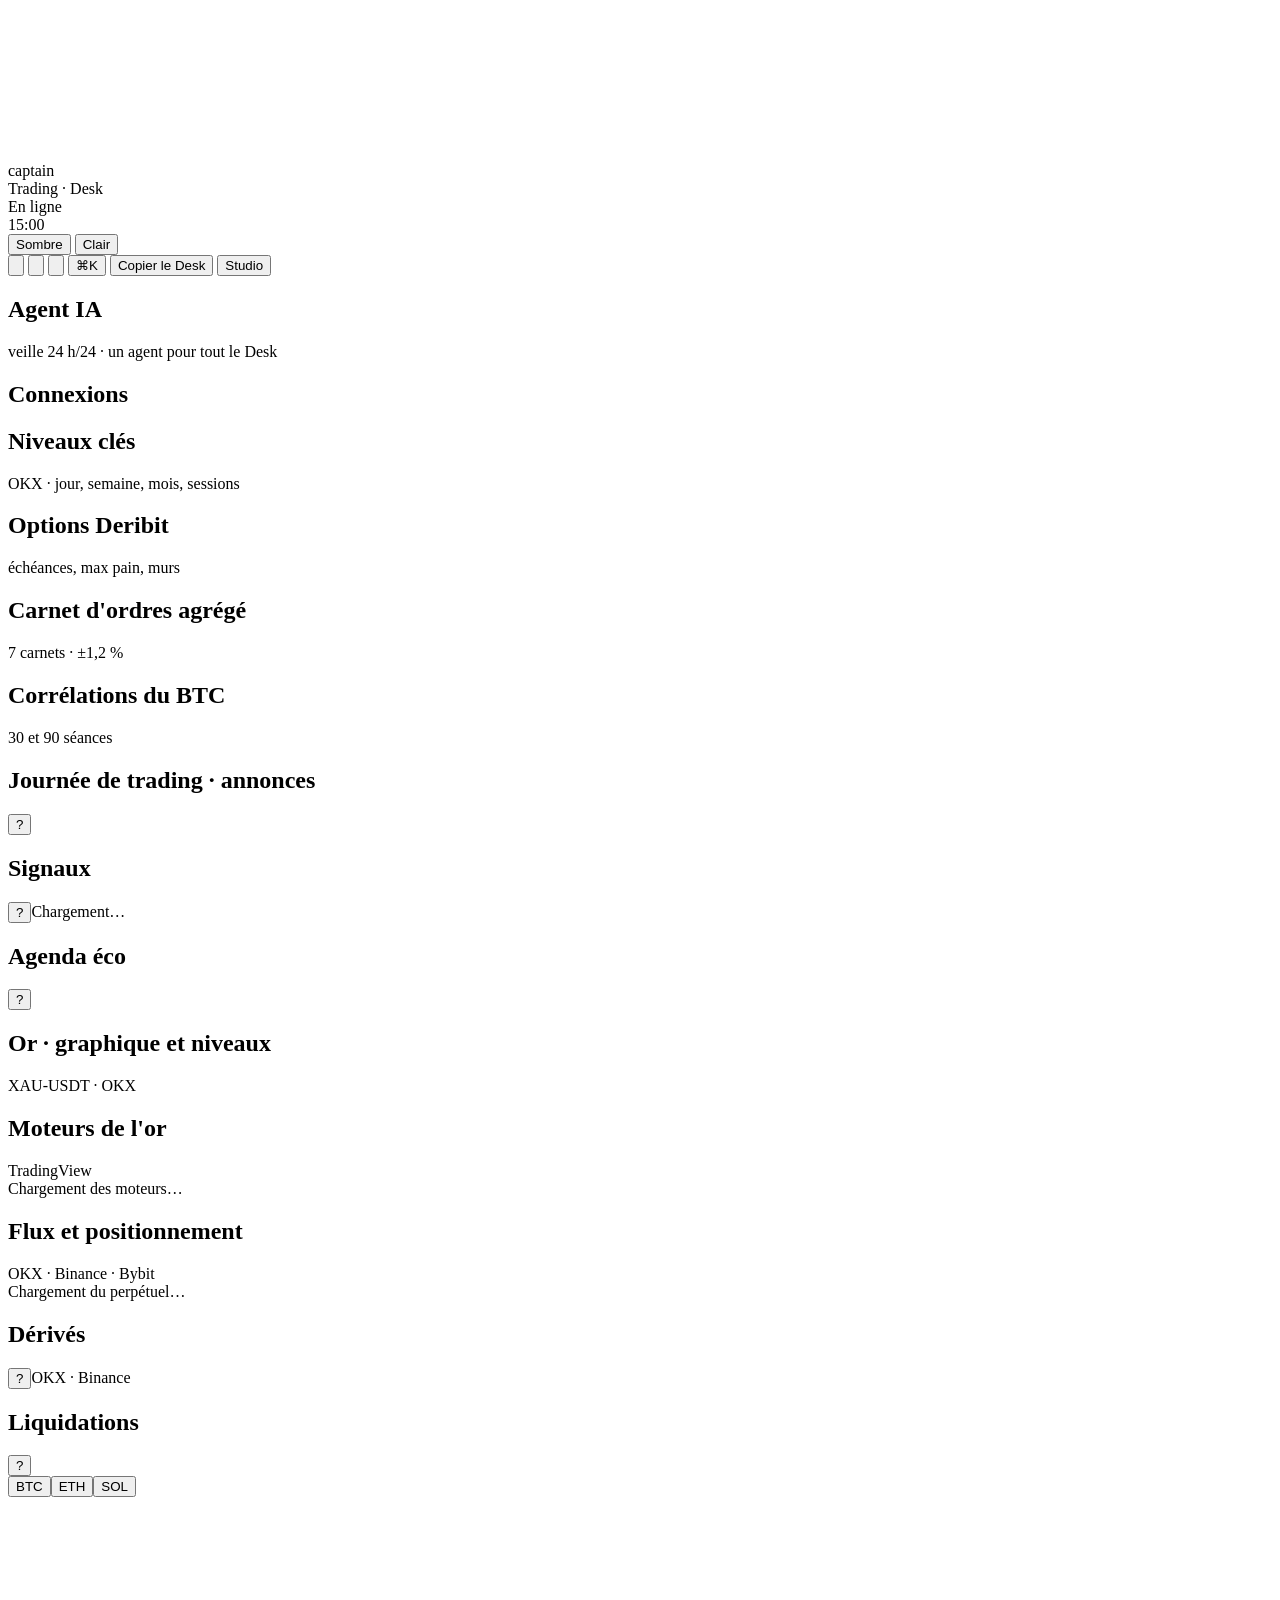
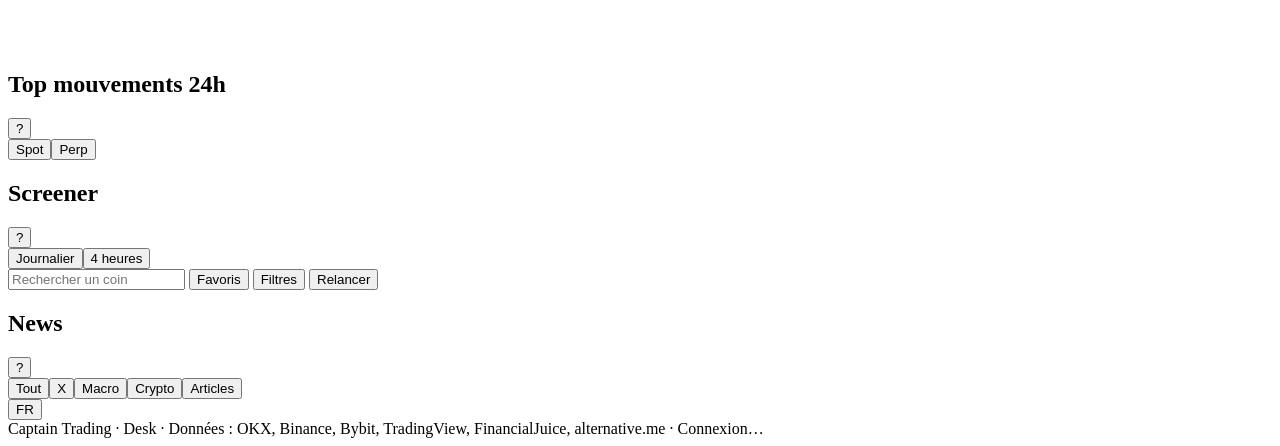
==== page.html @ 8e9594aa "feat(or): espace Or, blocs, carte d'accueil et styles Co-Authored-By: Claude Opus 5.5 <noreply@anthr" ====
<!doctype html>
<html lang="fr">
<head>
<meta charset="utf-8">
<meta name="viewport" content="width=device-width,initial-scale=1,viewport-fit=cover">
<title>Captain Trading · Desk</title>
<meta name="description" content="Le desk crypto gratuit : prix et liquidations en direct, news X, Trump et onchain, et un agent IA qui lit le marché toutes les 30 min.">
<meta property="og:type" content="website">
<meta property="og:site_name" content="Captain Trading">
<meta property="og:title" content="Captain Trading · Desk">
<meta property="og:description" content="Le desk crypto gratuit : prix et liquidations en direct, news X, Trump et onchain, et un agent IA qui lit le marché toutes les 30 min.">
<meta property="og:url" content="https://captaincryptotrading21.github.io/desk/">
<meta property="og:image" content="https://captaincryptotrading21.github.io/desk/apercu.png">
<meta property="og:image:width" content="1200">
<meta property="og:image:height" content="630">
<meta name="twitter:card" content="summary_large_image">
<meta name="twitter:title" content="Captain Trading · Desk">
<meta name="twitter:description" content="Le desk crypto gratuit : prix et liquidations en direct, news X, Trump et onchain, et un agent IA qui lit le marché toutes les 30 min.">
<meta name="twitter:image" content="https://captaincryptotrading21.github.io/desk/apercu.png">
<!--@public--><script>window.CK_PUBLIC=1;</script><!--/@public-->
<link rel="preconnect" href="https://fonts.googleapis.com">
<link rel="preconnect" href="https://fonts.gstatic.com" crossorigin>
<link href="https://fonts.googleapis.com/css2?family=Bricolage+Grotesque:opsz,wght@12..96,500;12..96,600;12..96,700&family=Barlow+Condensed:wght@500;600;700&family=Barlow:wght@400;500;600;700;800&family=JetBrains+Mono:wght@400;500;600&display=swap" rel="stylesheet">
<script id="cockpit-config">
/*@@CONFIG@@*/
</script>
<script>
/* Applique le thème avant l'affichage (évite un flash) */
(function(){try{var c=window.COCKPIT_CONFIG||{},k="cockpit:"+(c.id||"captain")+":",t=localStorage.getItem(k+"theme")||c.theme||"dark";if(t!=="light")t="dark";document.documentElement.setAttribute("data-theme",t);}catch(e){document.documentElement.setAttribute("data-theme","dark");}})();
</script>
<style>
/*@@CSS@@*/
</style>
<script>
/*@@JS@@*/
</script>
</head>
<body>
<canvas id="bg3d" aria-hidden="true"></canvas><div class="shade" aria-hidden="true"></div>

<header class="top">
  <div class="brand">
    <span class="mark" id="brandMark" aria-hidden="true"></span>
    <div class="bt">
      <div class="bname" id="bName">captain</div>
      <div class="bsub" id="bSub">Trading · Desk</div>
    </div>
  </div>
  <div class="island" id="island" aria-live="polite">
    <div class="isl-norm"><span class="isl-live" aria-hidden="true"></span><span id="islText">En ligne</span></div>
    <div class="isl-alert"><span class="isl-lbl" id="islLbl"></span><span class="isl-cd" id="islCd">15:00</span></div>
  </div>
  <div class="actions">
    <div class="themes" role="group" aria-label="Affichage">
      <button type="button" data-theme-set="dark">Sombre</button>
      <button type="button" data-theme-set="light">Clair</button>
    </div>
    <button type="button" class="btn icon" id="btnLayout" title="Déplacer et redimensionner les blocs" aria-label="Disposition"><svg viewBox="0 0 24 24"><rect x="3.5" y="3.5" width="7" height="9" rx="2"/><rect x="13.5" y="3.5" width="7" height="5" rx="2"/><rect x="13.5" y="11.5" width="7" height="9" rx="2"/><rect x="3.5" y="15.5" width="7" height="5" rx="2"/></svg></button>
    <button type="button" class="btn icon" id="btnAlerts" title="Alertes" aria-label="Alertes"><svg viewBox="0 0 24 24"><path d="M6 16V11a6 6 0 1 1 12 0v5l1.5 2h-15L6 16Z"/><path d="M10 20a2 2 0 0 0 4 0"/></svg><span class="badge" id="alertCount" hidden></span></button>
    <button type="button" class="btn icon" id="btnCalc" title="Calculateur de position" aria-label="Calculateur de position"><svg viewBox="0 0 24 24"><rect x="5" y="3" width="14" height="18" rx="2.5"/><path d="M8.5 7.5h7M8.5 12h1M12 12h1M15.5 12h0M8.5 16h1M12 16h1M15.5 16h0"/></svg></button>
    <button type="button" class="btn icon kbd" id="btnPalette" title="Commandes (Ctrl+K)" aria-label="Commandes">⌘K</button>
    <!--@public--><button type="button" class="btn own" id="btnOwn" title="Copier le Desk et le personnaliser avec une IA, sans coder">Copier le Desk</button><!--/@public-->
    <button type="button" class="btn primary" id="btnStudio">Studio</button>
  </div>
</header>

<div class="strip" id="strip" aria-label="Prix en direct"></div>
<nav class="doors" id="doors" role="tablist" aria-label="Espaces du desk"></nav>

<main class="grid" id="grid">

  <section class="mod" data-mod="veille">
    <header class="mhd"><span class="mno"></span><h2>Agent IA</h2><span class="meta">veille 24 h/24 · un agent pour tout le Desk</span></header>
    <div class="card"><div class="vl" id="veille"></div></div>
  </section>

  <section class="mod" data-mod="net">
    <header class="mhd"><span class="mno"></span><h2>Connexions</h2><span class="meta" id="netMeta"></span></header>
    <div class="card net-card" id="net"></div>
  </section>

  <section class="mod" data-mod="levels">
    <header class="mhd"><span class="mno"></span><h2>Niveaux clés</h2><span class="meta">OKX · jour, semaine, mois, sessions</span></header>
    <div class="card"><div class="lv" id="levels"></div></div>
  </section>

  <section class="mod" data-mod="opts">
    <header class="mhd"><span class="mno"></span><h2>Options Deribit</h2><span class="meta">échéances, max pain, murs</span></header>
    <div class="card"><div class="op" id="opts"></div></div>
  </section>

  <section class="mod" data-mod="book">
    <header class="mhd"><span class="mno"></span><h2>Carnet d'ordres agrégé</h2><span class="meta">7 carnets · ±1,2 %</span></header>
    <div class="card"><div class="bk" id="book"></div></div>
  </section>

  <section class="mod" data-mod="corr">
    <header class="mhd"><span class="mno"></span><h2>Corrélations du BTC</h2><span class="meta">30 et 90 séances</span></header>
    <div class="card"><div class="cr" id="corr"></div></div>
  </section>

  <section class="mod" data-mod="day">
    <header class="mhd"><span class="mno"></span><h2>Journée de trading · annonces</h2><button type="button" class="help" data-help="day" aria-label="Explication">?</button><span class="meta" id="dayMeta"></span></header>
    <div class="helpbox" data-helpbox="day" hidden></div>
    <div class="card day-card">
      <div class="day-alert" id="dayAlert" hidden><span class="da-lbl" id="daLbl"></span><span class="da-cd" id="daCd">15:00</span></div>
      <div class="day-wrap"><div class="day" id="day"></div><aside class="dside" id="daySide" aria-live="polite"></aside></div>
      <div class="day-info" id="dayInfo"></div>
    </div>
  </section>

  <section class="mod" data-mod="map">
    <header class="mhd"><span class="mno"></span><h2>Signaux</h2><button type="button" class="help" data-help="map" aria-label="Explication">?</button><span class="meta" id="mapMeta">Chargement…</span></header>
    <div class="helpbox" data-helpbox="map" hidden></div>
    <div class="card map-card">
      <div class="sig-list" id="sigList"></div>
      <aside class="map-detail" id="mapDetail" aria-live="polite"></aside>
    </div>
  </section>

  <section class="mod" data-mod="events">
    <header class="mhd"><span class="mno"></span><h2>Agenda éco</h2><button type="button" class="help" data-help="events" aria-label="Explication">?</button><span class="meta" id="calMeta"></span></header>
    <div class="helpbox" data-helpbox="events" hidden></div>
    <div class="card">
      <div class="next" id="nextEvent"></div>
      <div class="cal" id="cal"></div>
    </div>
  </section>

  <section class="mod" data-mod="orchart">
    <header class="mhd"><span class="mno"></span><h2>Or · graphique et niveaux</h2><span class="meta">XAU-USDT · OKX</span></header>
    <div class="card"><div class="or-chart" id="orchart"></div></div>
  </section>

  <section class="mod" data-mod="ormoteurs">
    <header class="mhd"><span class="mno"></span><h2>Moteurs de l'or</h2><span class="meta">TradingView</span></header>
    <div class="card"><div class="or-mot" id="ormoteurs"><div class="empty">Chargement des moteurs…</div></div></div>
  </section>

  <section class="mod" data-mod="orflux">
    <header class="mhd"><span class="mno"></span><h2>Flux et positionnement</h2><span class="meta">OKX · Binance · Bybit</span></header>
    <div class="card"><div class="or-flux" id="orflux"><div class="empty">Chargement du perpétuel…</div></div></div>
  </section>

  <section class="mod" data-mod="deriv">
    <header class="mhd"><span class="mno"></span><h2>Dérivés</h2><button type="button" class="help" data-help="deriv" aria-label="Explication">?</button><span class="meta">OKX · Binance</span></header>
    <div class="helpbox" data-helpbox="deriv" hidden></div>
    <div class="card"><div class="deriv" id="deriv"></div></div>
  </section>

  <section class="mod" data-mod="liq">
    <header class="mhd"><span class="mno"></span><h2>Liquidations</h2><button type="button" class="help" data-help="liq" aria-label="Explication">?</button>
      <div class="seg" id="liqSym" role="group" aria-label="Actif"><button type="button" data-s="BTC">BTC</button><button type="button" data-s="ETH">ETH</button><button type="button" data-s="SOL">SOL</button></div>
    </header>
    <div class="helpbox" data-helpbox="liq" hidden></div>
    <div class="card liq-card">
      <div class="liq-head" id="liqHead"></div>
      <div class="liqmap" id="liqMap"><canvas id="liqCanvas"></canvas><div class="liqtip" id="liqTip" hidden></div></div>
      <div class="liq-legend" id="liqLegend"></div>
      <div class="liq-live">
        <div class="liqsum" id="liqSum"></div>
        <div class="feed" id="liqFeed"></div>
      </div>
    </div>
  </section>

  <section class="mod" data-mod="movers">
    <header class="mhd"><span class="mno"></span><h2>Top mouvements 24h</h2><button type="button" class="help" data-help="movers" aria-label="Explication">?</button>
      <div class="seg" id="moversSeg" role="group" aria-label="Marché"><button type="button" data-m="spot">Spot</button><button type="button" data-m="perp">Perp</button></div>
    </header>
    <div class="helpbox" data-helpbox="movers" hidden></div>
    <div class="card"><div class="movers" id="movers"></div></div>
  </section>

  <section class="mod" data-mod="screener">
    <header class="mhd"><span class="mno"></span><h2>Screener</h2><button type="button" class="help" data-help="screener" aria-label="Explication">?</button><span class="meta" id="scanMeta"></span></header>
    <div class="helpbox" data-helpbox="screener" hidden></div>
    <div class="card">
      <div class="sc-presets" id="presets" role="group" aria-label="Préréglages"></div>
      <div class="sc-desc" id="scDesc"></div>
      <div class="sc-bar">
        <div class="seg" id="scTf" role="group" aria-label="Unité de temps"><button type="button" data-tf="1D">Journalier</button><button type="button" data-tf="4H">4 heures</button></div>
        <input type="search" id="scanSearch" placeholder="Rechercher un coin" autocomplete="off">
        <button type="button" class="btn sm" id="favOnly" aria-pressed="false">Favoris</button>
        <button type="button" class="btn sm" id="scFilters" aria-pressed="false">Filtres</button>
        <button type="button" class="btn sm" id="scanRun">Relancer</button>
      </div>
      <div class="sc-builder" id="scBuilder" hidden></div>
      <div class="sc-progress" id="scProg"><i></i></div>
      <div class="tablewrap">
        <table class="scan">
          <thead id="scanHead"></thead>
          <tbody id="scanBody"></tbody>
        </table>
      </div>
      <div class="empty" id="scanState" hidden></div>
    </div>
  </section>

  <section class="mod" data-mod="news">
    <header class="mhd"><span class="mno"></span><h2>News</h2><button type="button" class="help" data-help="news" aria-label="Explication">?</button>
      <div class="seg" id="newsSeg" role="group" aria-label="Flux"><button type="button" data-n="tout">Tout</button><button type="button" data-n="x">X</button><button type="button" data-n="macro">Macro</button><button type="button" data-n="crypto">Crypto</button><button type="button" data-n="articles">Articles</button></div>
      <button type="button" class="btn sm" id="newsLang" title="Traduire en français">FR</button>
    </header>
    <div class="helpbox" data-helpbox="news" hidden></div>
    <div class="card"><div class="news" id="news"></div></div>
  </section>

</main>

<div class="editbar" id="editBar" hidden>
  <span class="eb-tip">Glisse un bloc par son titre, redimensionne-le par le coin en bas à droite.</span>
  <div class="eb-add" id="layAdd"></div>
  <button type="button" class="btn sm" id="layReset">Disposition d'origine</button>
  <button type="button" class="btn sm primary" id="layDone">Terminer</button>
</div>

<footer class="foot">
  <span id="footBrand">Captain Trading · Desk</span>
  <span class="sep">·</span>
  <span>Données : OKX, Binance, Bybit, TradingView, FinancialJuice, alternative.me</span>
  <span class="sep">·</span>
  <span id="wsState">Connexion…</span>
</footer>

<!-- ========== Fenêtres ========== -->
<div class="ov" id="ovChart" hidden>
  <div class="modal wide" role="dialog" aria-modal="true" aria-labelledby="chartTitle">
    <div class="mh"><h3 id="chartTitle">Graphique</h3><a class="btn sm" id="chartLink" target="_blank" rel="noopener">Ouvrir sur TradingView</a><button type="button" class="x" data-close aria-label="Fermer">×</button></div>
    <div class="chartbox" id="chartBox"></div>
  </div>
</div>

<div class="ov" id="ovStudio" hidden>
  <div class="modal side" role="dialog" aria-modal="true" aria-labelledby="studioTitle">
    <div class="mh"><h3 id="studioTitle">Studio</h3><button type="button" class="x" data-close aria-label="Fermer">×</button></div>
    <div class="mb" id="studioBody"></div>
    <div class="mf">
      <button type="button" class="btn" id="stReset">Réinitialiser</button>
    </div>
  </div>
</div>


<div class="ov" id="ovAlerts" hidden>
  <div class="modal" role="dialog" aria-modal="true" aria-labelledby="alertsTitle">
    <div class="mh"><h3 id="alertsTitle">Alertes</h3><button type="button" class="x" data-close aria-label="Fermer">×</button></div>
    <div class="mb">
      <form class="aform" id="alertForm">
        <input id="alSym" placeholder="BTC" autocomplete="off" aria-label="Actif" required>
        <select id="alCond" aria-label="Condition"><option value="above">passe au-dessus de</option><option value="below">passe en dessous de</option></select>
        <input id="alPx" type="number" step="any" placeholder="Prix" aria-label="Prix" required>
        <button type="submit" class="btn primary">Ajouter</button>
      </form>
      <div class="err" id="alErr" hidden></div>
      <div class="alist" id="alList"></div>
      <label class="chk"><input type="checkbox" id="alRose"> M'alerter quand un indicateur de la carte change d'état</label>
      <p class="note">Les alertes sonnent tant que cet onglet reste ouvert (même en arrière-plan).</p>
    </div>
  </div>
</div>

<div class="ov" id="ovOwn" data-nofocus hidden>
  <div class="modal own-m" role="dialog" aria-modal="true" aria-labelledby="ownTitle">
    <div class="mh"><h3 id="ownTitle">Copier le Desk</h3><button type="button" class="x" data-close aria-label="Fermer">×</button></div>
    <div class="mb own-b">
      <p class="own-lead">Ce Desk est gratuit et le restera. Tu peux aussi le transformer comme tu veux : tes couleurs, tes cryptos, tes blocs, tes idées. Pas besoin de savoir coder : tu le demandes à une IA, et elle le fait.</p>
      <ol class="own-steps">
        <li><b>Installe Claude Code</b><span>L'assistant de Claude qui travaille directement sur ton ordinateur. Il faut un abonnement Claude (à partir de Pro).</span><a class="btn sm" href="https://claude.com/claude-code" target="_blank" rel="noopener noreferrer">Installer Claude Code</a></li>
        <li><b>Ouvre-le dans un dossier vide</b><span>Par exemple un dossier « mon-desk » sur ton bureau.</span></li>
        <li><b>Colle ce texte</b><span>Claude récupère le Desk, l'installe et l'ouvre dans ton navigateur.</span>
          <div class="own-prompt"><p id="ownPrompt">Récupère le projet https://github.com/captaincryptotrading21/desk dans ce dossier. Lis le fichier CLAUDE.md pour comprendre comment il est construit, puis ouvre index.html dans mon navigateur pour que je voie mon Desk. Si un outil manque sur mon ordinateur (Git ou Node.js), installe-le ou explique-moi simplement comment faire. Ensuite, demande-moi ce que je veux changer, fais les modifications une par une et montre-moi le résultat à chaque fois.</p><button type="button" class="btn sm primary" id="ownCopy">Copier le texte</button></div></li>
      </ol>
      <div class="own-ex"><b>Ensuite, demande ce que tu veux :</b>
        <span>« Passe toute l'interface en violet »</span><span>« Ajoute AVAX et LINK en haut »</span><span>« Mets le carnet d'ordres sous la carte des liquidations »</span><span>« Ajoute un bloc avec le prix de l'or »</span></div>
      <ul class="own-trust">
        <li>Gratuit, sans inscription</li><li>Rien à connecter à ton compte d'échange</li><li>Aucune clé ni mot de passe</li><li>Code lisible par tous sur GitHub</li>
      </ul>
    </div>
    <div class="mf"><a class="btn" href="https://github.com/captaincryptotrading21/desk" target="_blank" rel="noopener noreferrer">Voir le code sur GitHub</a></div>
  </div>
</div>

<div class="ov" id="ovCalc" hidden>
  <div class="modal" role="dialog" aria-modal="true" aria-labelledby="calcTitle">
    <div class="mh"><h3 id="calcTitle">Calculateur de position</h3><button type="button" class="x" data-close aria-label="Fermer">×</button></div>
    <div class="mb calc">
      <label>Capital ($)<input id="cCap" type="number" step="any" value="1000"></label>
      <label>Risque par trade (%)<input id="cRisk" type="number" step="any" value="1"></label>
      <label>Entrée<input id="cIn" type="number" step="any" placeholder="86000"></label>
      <label>Stop<input id="cSl" type="number" step="any" placeholder="84500"></label>
      <label>Objectif (optionnel)<input id="cTp" type="number" step="any" placeholder="90500"></label>
      <div class="cout" id="cOut"></div>
    </div>
  </div>
</div>

<div class="ov pal" id="ovPalette" hidden>
  <div class="modal palette" role="dialog" aria-modal="true" aria-label="Commandes">
    <input id="palIn" placeholder="Tape une commande ou un coin (ex. SOL)" autocomplete="off">
    <div class="pallist" id="palList" role="listbox"></div>
  </div>
</div>

<div class="toasts" id="toasts" aria-live="polite"></div>

<script id="cockpit-boot">window.Cockpit&&window.Cockpit.boot();</script>
</body>
</html>
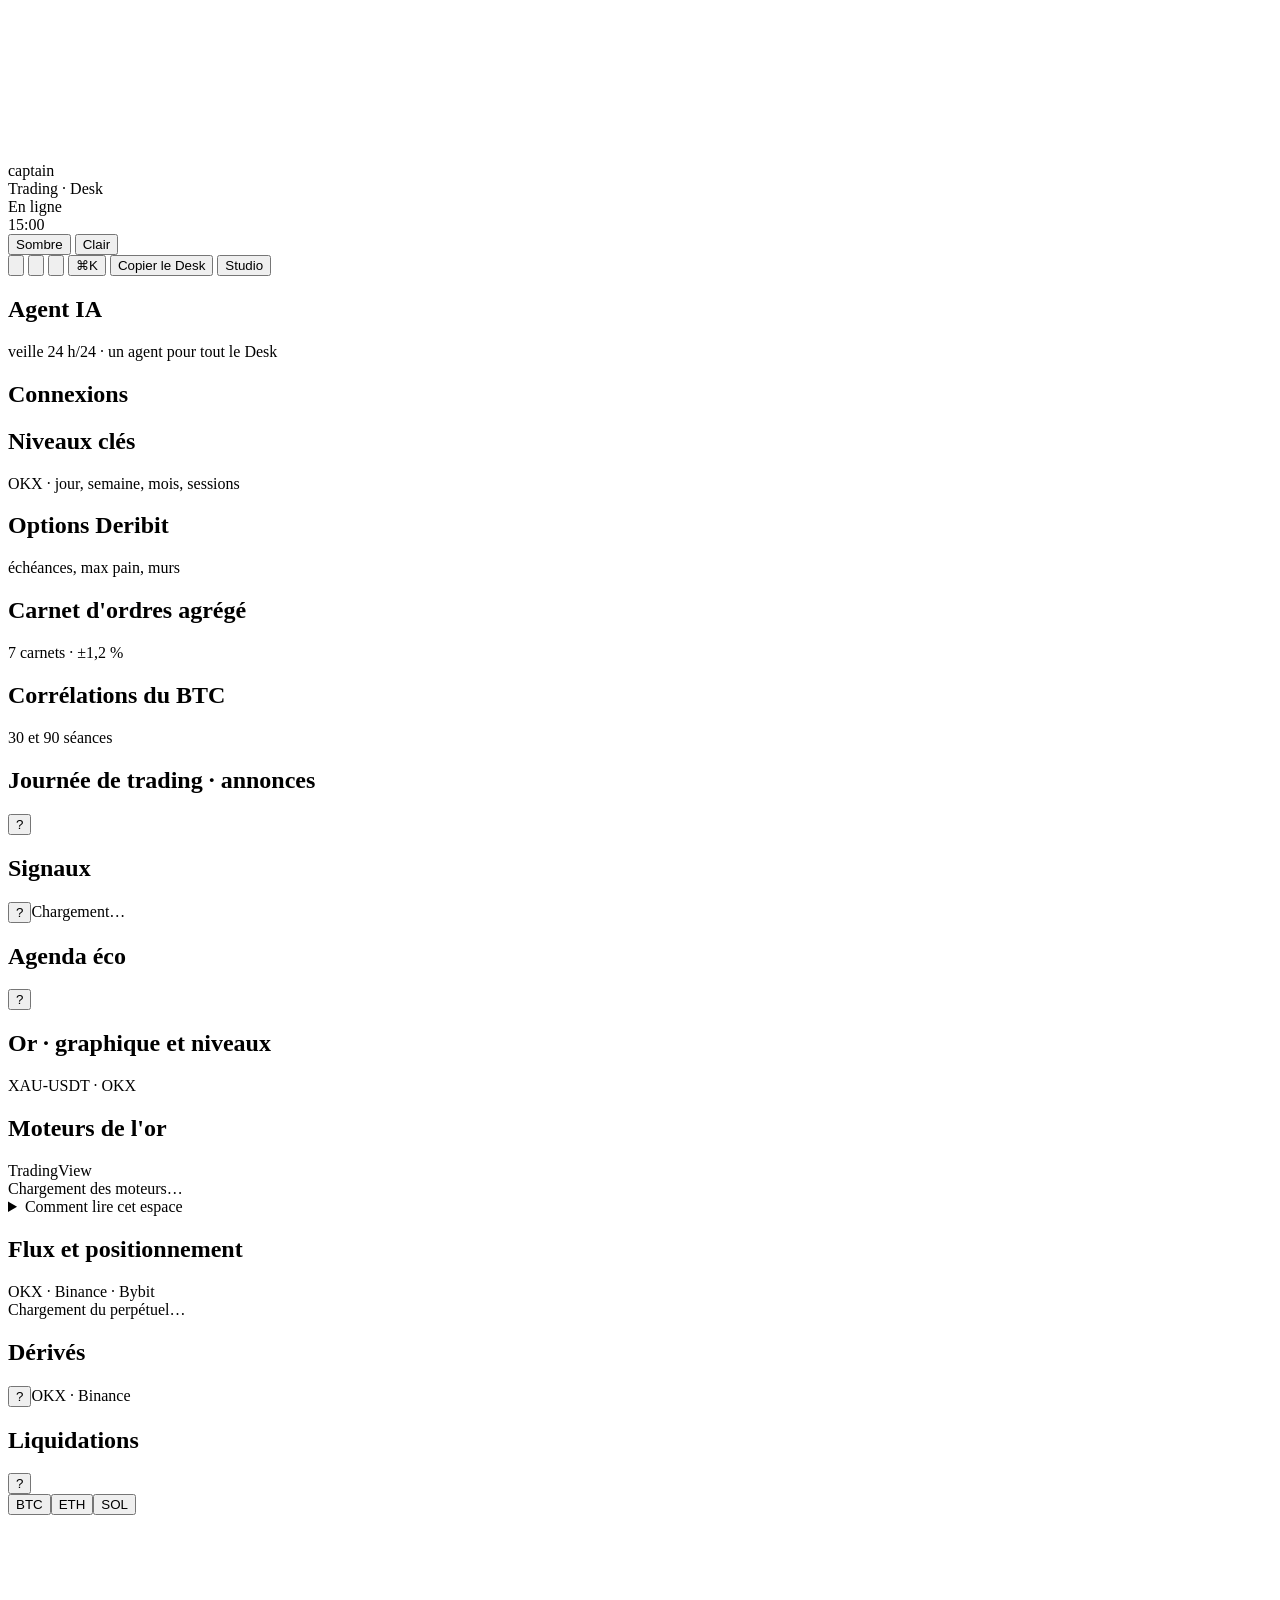
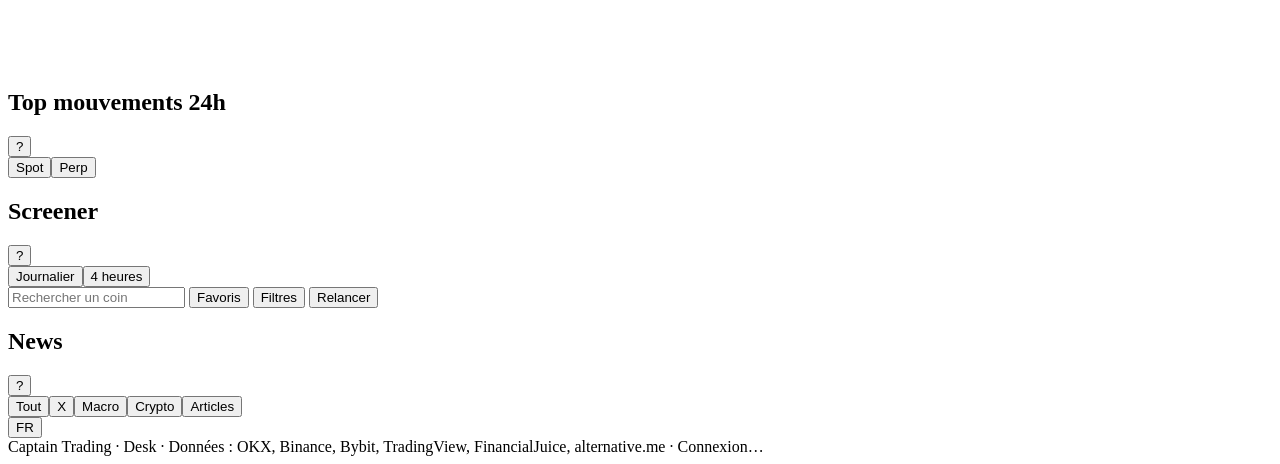
==== commit b9a7e7ee: "feat(or): encadré « Comment lire cet espace » Co-Authored-By: Claude Opus 5.5 <noreply@anthropic.com" ====
--- a/page.html
+++ b/page.html
@@ -134,7 +134,20 @@
 
   <section class="mod" data-mod="ormoteurs">
     <header class="mhd"><span class="mno"></span><h2>Moteurs de l'or</h2><span class="meta">TradingView</span></header>
-    <div class="card"><div class="or-mot" id="ormoteurs"><div class="empty">Chargement des moteurs…</div></div></div>
+    <div class="card"><div class="or-mot" id="ormoteurs"><div class="empty">Chargement des moteurs…</div></div>
+      <details class="or-aide">
+        <summary>Comment lire cet espace</summary>
+        <div class="or-aide-c">
+          <p><b>Niveaux.</b> Les pointillés sont des zones où le marché réagit souvent : veille, Asie, ouvertures du jour, de Londres et de New York, niveaux ronds. Une cassure ne compte qu'à la <b>clôture</b> d'une bougie ; une mèche qui dépasse puis revient est souvent un piège.</p>
+          <p><b>Moteurs.</b> Dollar et taux en hausse : vent contraire pour l'or ; en baisse : soutien. L'argent qui suit confirme le mouvement des métaux.</p>
+          <p><b>Flux.</b> Funding positif et élevé : marché chargé en acheteurs à levier, donc fragile. Prix en hausse et open interest en hausse : nouveaux acheteurs ; prix et open interest en baisse : vendeurs purgés, souvent près d'une fin de baisse.</p>
+          <p><b>Agenda.</b> Autour de 14 h 30 (CPI, emploi, PCE) et des annonces de la Fed, l'or peut bouger fort en quelques minutes : les niveaux tiennent moins bien.</p>
+          <p><b>Agent IA</b> (espace Agent). Deux scénarios conditionnels toutes les 30 min. Ce sont des hypothèses, pas des signaux : regarde l'onglet <b>Bilan</b> plusieurs semaines avant de leur faire confiance.</p>
+          <p><b>Méthode.</b> Cherche la convergence de plusieurs éléments plutôt qu'un indice isolé. Sache où tu as tort avant d'entrer (souvent le niveau d'en face). Méfie-toi juste avant une annonce et le week-end (marché de l'or fermé). Dimensionne avec le calculateur de position, et entraîne-toi d'abord en démo.</p>
+          <p class="or-aide-n">Le Desk ne donne aucun conseil d'achat ou de vente : la décision et le risque restent les tiens.</p>
+        </div>
+      </details>
+    </div>
   </section>
 
   <section class="mod" data-mod="orflux">
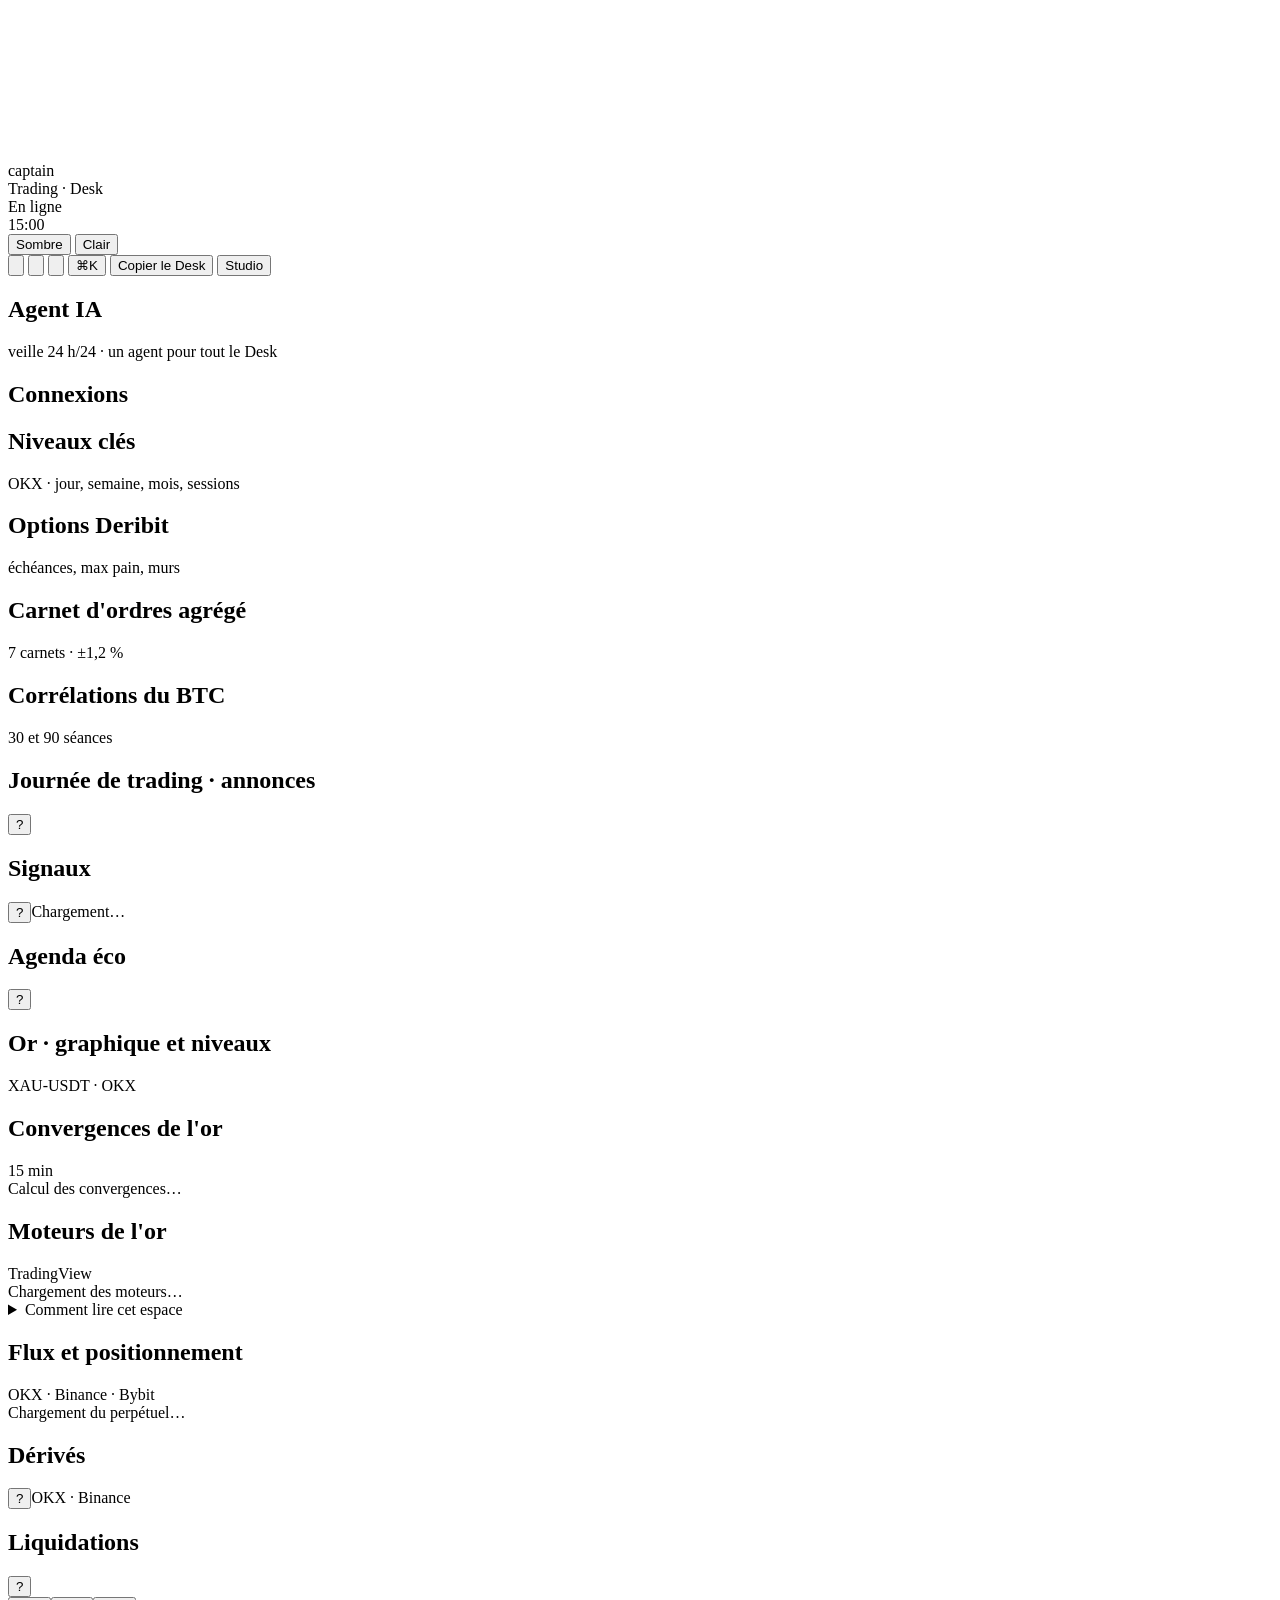
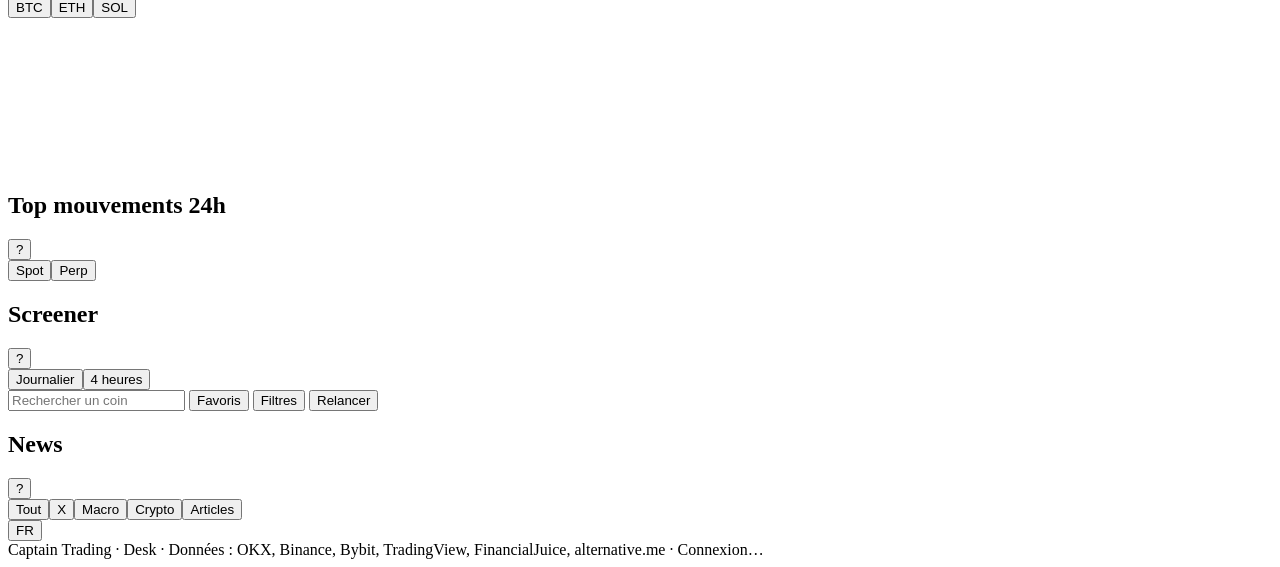
==== commit 5123b735: "feat(conv): bloc Convergences dans l'espace Or, marqueurs sur le graphique et historique Co-Authored" ====
--- a/page.html
+++ b/page.html
@@ -132,6 +132,11 @@
     <div class="card"><div class="or-chart" id="orchart"></div></div>
   </section>
 
+  <section class="mod" data-mod="orconv">
+    <header class="mhd"><span class="mno"></span><h2>Convergences de l'or</h2><span class="meta">15 min</span></header>
+    <div class="card"><div class="cv" id="orconv"><div class="empty">Calcul des convergences…</div></div></div>
+  </section>
+
   <section class="mod" data-mod="ormoteurs">
     <header class="mhd"><span class="mno"></span><h2>Moteurs de l'or</h2><span class="meta">TradingView</span></header>
     <div class="card"><div class="or-mot" id="ormoteurs"><div class="empty">Chargement des moteurs…</div></div>
